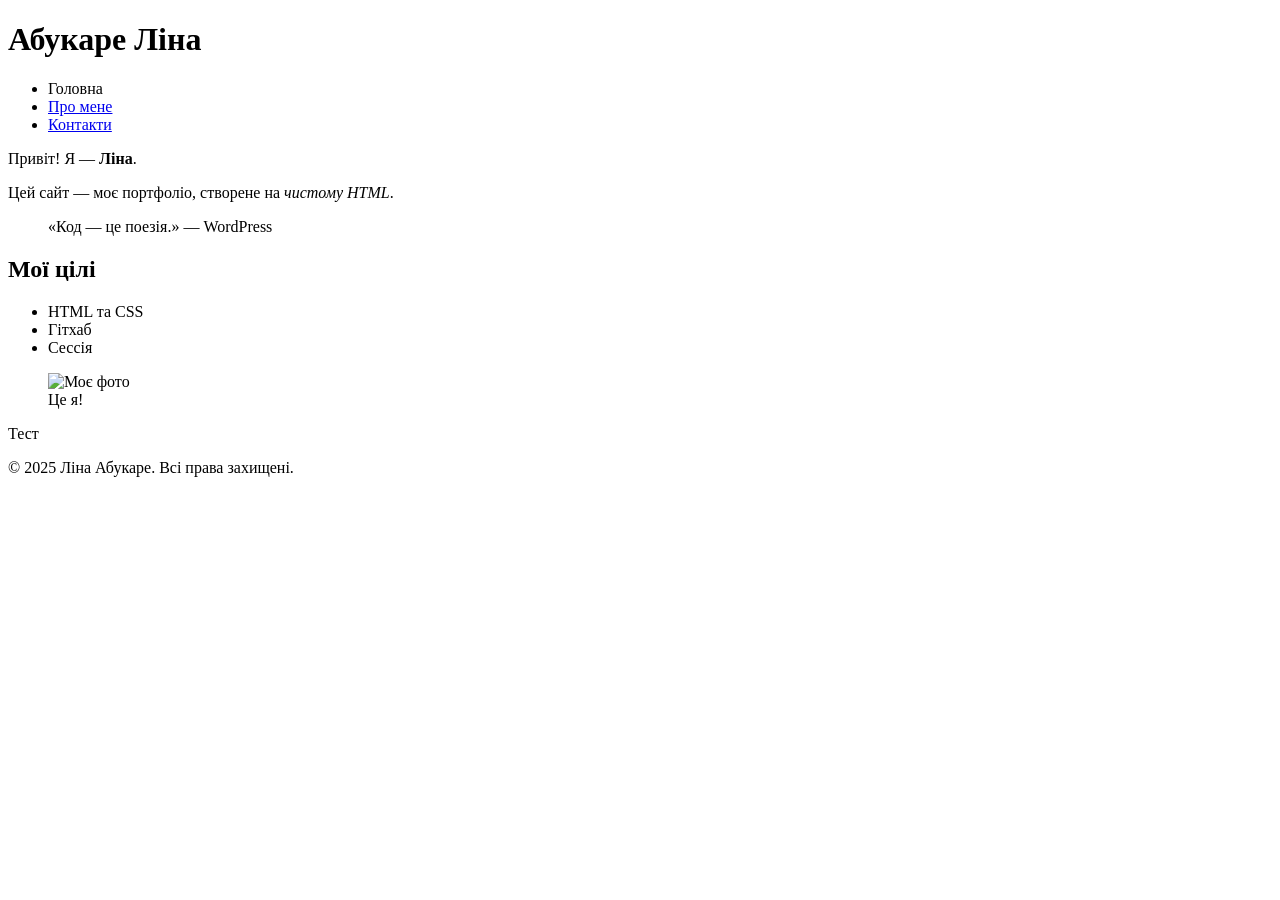
==== index.html @ a72ca7a2 "feat: create basic index.html structure" ====
<!DOCTYPE html>
<html lang="uk">
<head>
  <meta charset="UTF-8">
  <meta name="viewport" content="width=device-width, initial-scale=1.0">
  <meta name="description" content="Моє портфоліо">
  <meta name="author" content="Абукаре Ліна">
  <title>Головна — Портфоліо</title>
</head>
<body>

  <header>
    <h1>Абукаре Ліна</h1>
    <nav>
      <ul>
        <li>Головна</li>
        <li><a href="about.html">Про мене</a></li>
        <li><a href="contacts.html">Контакти</a></li>
      </ul>
    </nav>
  </header>

  <main>
    <section>
      <p>Привіт! Я — <strong>Ліна</strong>.</p>
      <p>Цей сайт — моє портфоліо, створене на <em>чистому HTML</em>.</p>

      <blockquote>«Код — це поезія.» — WordPress</blockquote>

      <h2>Мої цілі</h2>
      <ul>
        <li>HTML та CSS</li>
        <li>Гітхаб</li>
        <li>Сессія</li>
      </ul>

      <figure>
        <img src="images/photo.jpg" alt="Моє фото" width="200">
        <figcaption>Це я!</figcaption>
      </figure>
    </section>

    <aside>
      <p>Тест</p>
    </aside>
  </main>

  <footer>
    <p>&copy; 2025 Ліна Абукаре. Всі права захищені.</p>
  </footer>

</body>
</html>
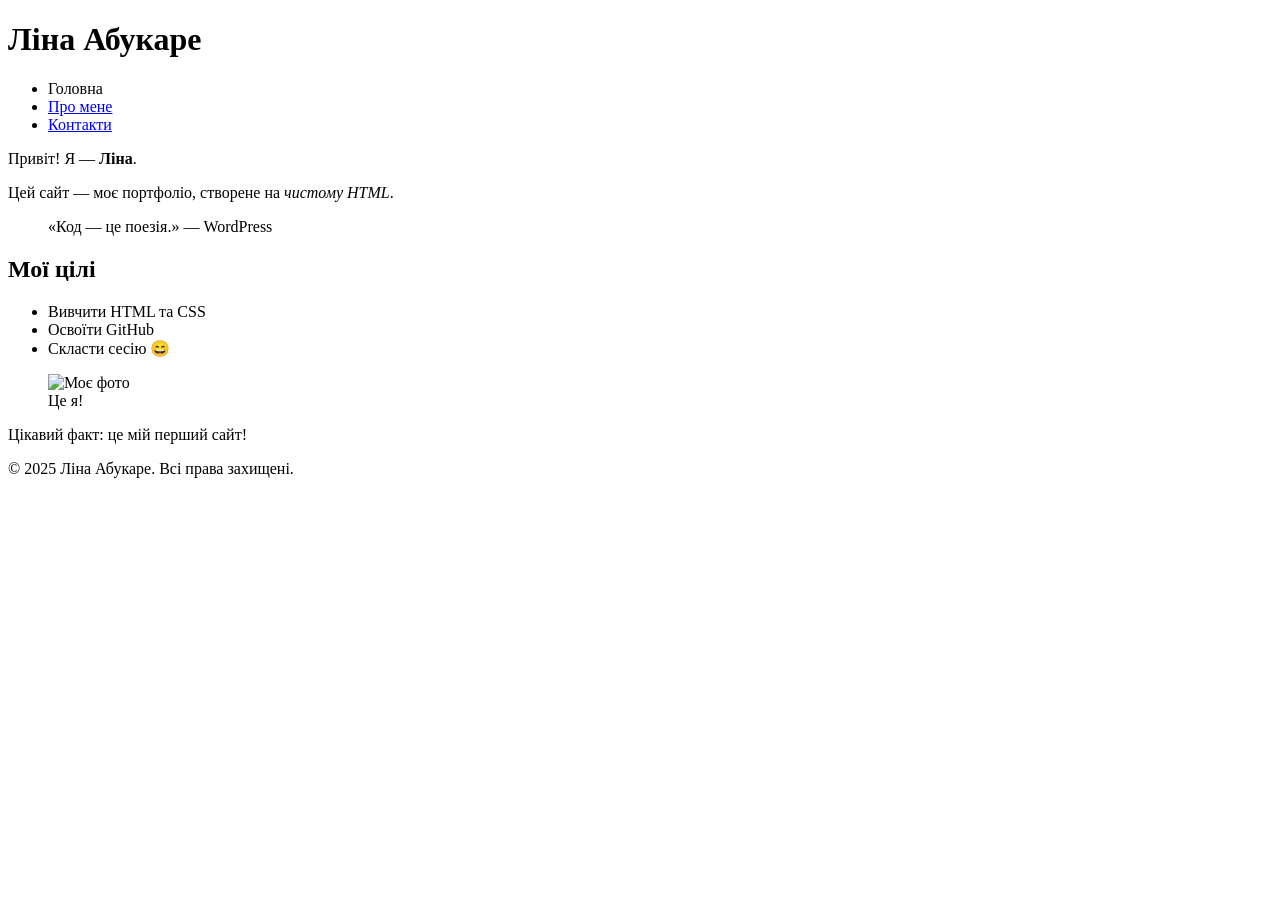
==== commit f2a24525: "fix: correct heading hierarchy on about page" ====
--- a/index.html
+++ b/index.html
@@ -3,14 +3,13 @@
 <head>
   <meta charset="UTF-8">
   <meta name="viewport" content="width=device-width, initial-scale=1.0">
-  <meta name="description" content="Моє портфоліо">
-  <meta name="author" content="Абукаре Ліна">
+  <meta name="description" content="Головна сторінка мого портфоліо"> 
+  <meta name="author" content="Ліна Абукаре"> 
   <title>Головна — Портфоліо</title>
 </head>
 <body>
-
   <header>
-    <h1>Абукаре Ліна</h1>
+    <h1>Ліна Абукаре</h1> 
     <nav>
       <ul>
         <li>Головна</li>
@@ -29,9 +28,9 @@
 
       <h2>Мої цілі</h2>
       <ul>
-        <li>HTML та CSS</li>
-        <li>Гітхаб</li>
-        <li>Сессія</li>
+        <li>Вивчити HTML та CSS</li>   
+        <li>Освоїти GitHub</li>
+        <li>Скласти сесію 😄</li>
       </ul>
 
       <figure>
@@ -41,13 +40,12 @@
     </section>
 
     <aside>
-      <p>Тест</p>
+      <p>Цікавий факт: це мій перший сайт!</p>  
     </aside>
   </main>
 
   <footer>
     <p>&copy; 2025 Ліна Абукаре. Всі права захищені.</p>
   </footer>
-
 </body>
 </html>
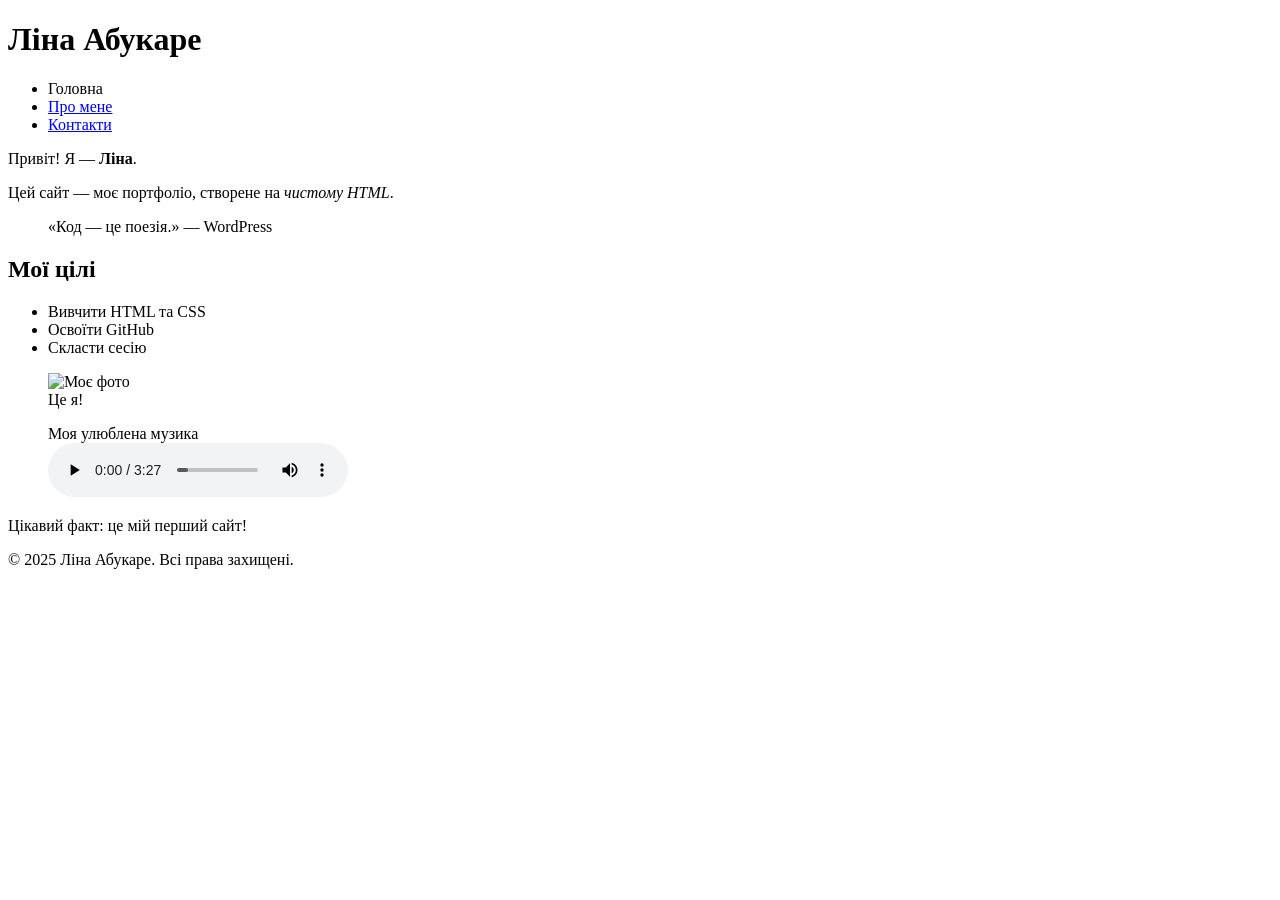
==== commit 123fdbb8: "feat: add audio element to index page" ====
--- a/index.html
+++ b/index.html
@@ -3,13 +3,13 @@
 <head>
   <meta charset="UTF-8">
   <meta name="viewport" content="width=device-width, initial-scale=1.0">
-  <meta name="description" content="Головна сторінка мого портфоліо"> 
-  <meta name="author" content="Ліна Абукаре"> 
+  <meta name="description" content="Головна сторінка мого портфоліо">
+  <meta name="author" content="Ліна Абукаре">
   <title>Головна — Портфоліо</title>
 </head>
 <body>
   <header>
-    <h1>Ліна Абукаре</h1> 
+    <h1>Ліна Абукаре</h1>
     <nav>
       <ul>
         <li>Головна</li>
@@ -28,19 +28,28 @@
 
       <h2>Мої цілі</h2>
       <ul>
-        <li>Вивчити HTML та CSS</li>   
+        <li>Вивчити HTML та CSS</li>
         <li>Освоїти GitHub</li>
-        <li>Скласти сесію 😄</li>
+        <li>Скласти сесію</li>
       </ul>
 
       <figure>
         <img src="images/photo.jpg" alt="Моє фото" width="200">
         <figcaption>Це я!</figcaption>
       </figure>
+
+      <figure>
+        <figcaption>Моя улюблена музика</figcaption>
+        <audio controls>
+          <source src="audio/music.mp3" type="audio/mpeg">
+          Ваш браузер не підтримує аудіо.
+        </audio>
+      </figure>
+
     </section>
 
     <aside>
-      <p>Цікавий факт: це мій перший сайт!</p>  
+      <p>Цікавий факт: це мій перший сайт!</p>
     </aside>
   </main>
 
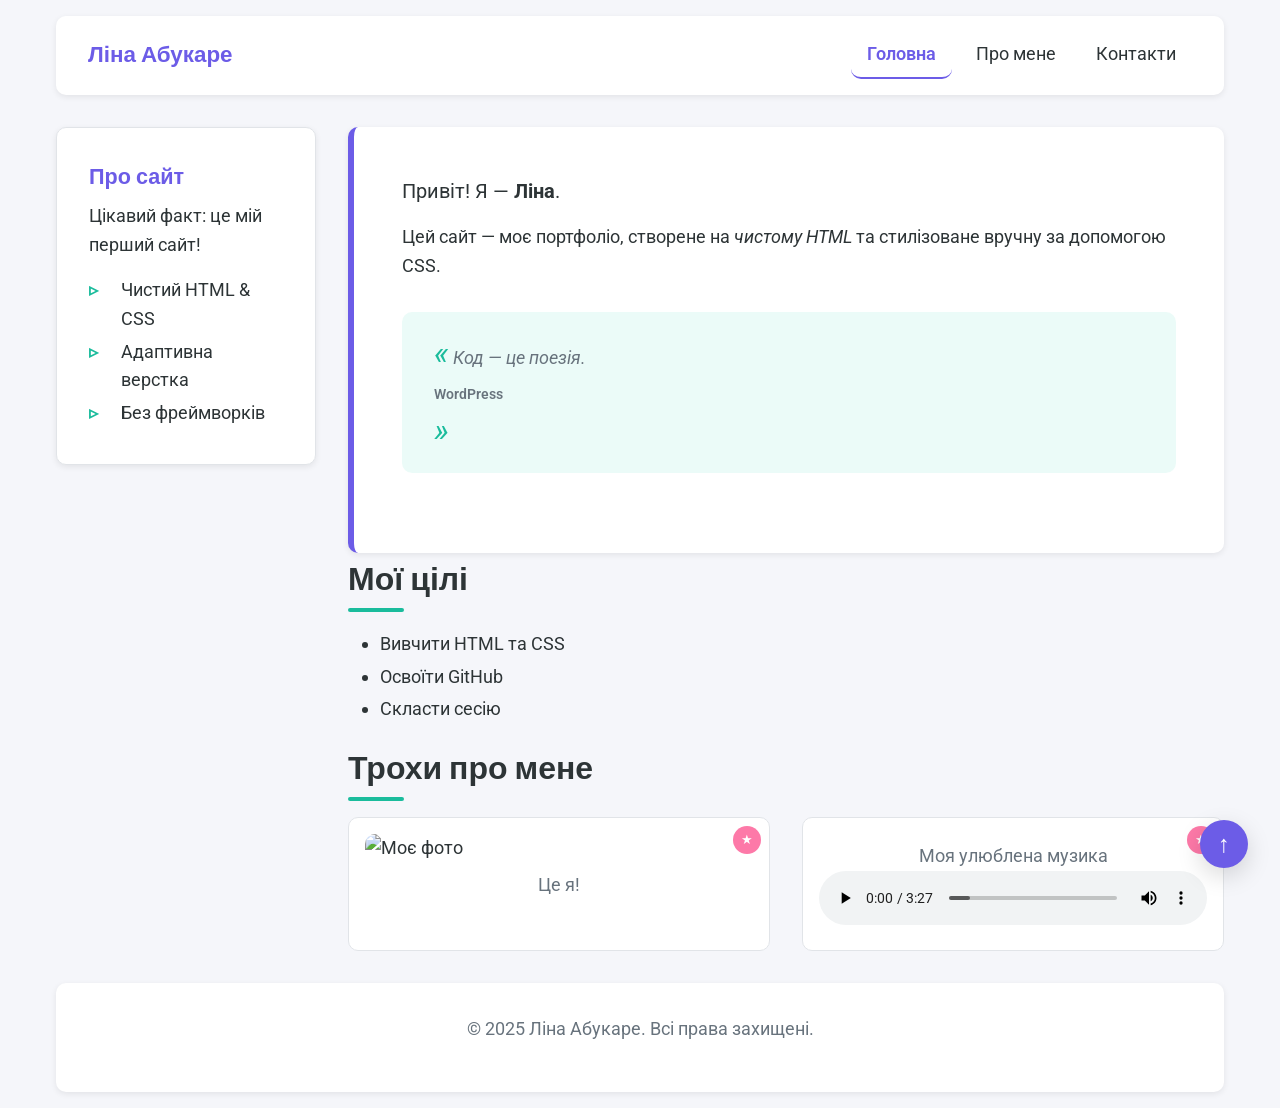
==== commit 5bf69716: "feat: add CSS styles and responsive layout (Labs 2-3)" ====
--- a/index.html
+++ b/index.html
@@ -6,55 +6,82 @@
   <meta name="description" content="Головна сторінка мого портфоліо">
   <meta name="author" content="Ліна Абукаре">
   <title>Головна — Портфоліо</title>
+  <link rel="preconnect" href="https://fonts.googleapis.com">
+  <link rel="preconnect" href="https://fonts.gstatic.com" crossorigin>
+  <link href="https://fonts.googleapis.com/css2?family=Poppins:wght@400;500;600;700&family=Roboto:wght@300;400;500&display=swap" rel="stylesheet">
+  <link rel="stylesheet" href="styles.css">
 </head>
 <body>
-  <header>
-    <h1>Ліна Абукаре</h1>
-    <nav>
-      <ul>
-        <li>Головна</li>
-        <li><a href="about.html">Про мене</a></li>
-        <li><a href="contacts.html">Контакти</a></li>
-      </ul>
-    </nav>
-  </header>
+  <div class="page" id="top">
 
-  <main>
-    <section>
-      <p>Привіт! Я — <strong>Ліна</strong>.</p>
-      <p>Цей сайт — моє портфоліо, створене на <em>чистому HTML</em>.</p>
+    <header class="header">
+      <a href="index.html" class="logo">Ліна Абукаре</a>
+      <nav class="nav">
+        <input type="checkbox" id="menu-toggle" class="menu-toggle">
+        <label for="menu-toggle" class="hamburger" aria-label="Відкрити меню">
+          <span></span>
+          <span></span>
+          <span></span>
+        </label>
+        <ul class="nav-list">
+          <li><a href="index.html" class="nav-link active">Головна</a></li>
+          <li><a href="about.html" class="nav-link">Про мене</a></li>
+          <li><a href="contacts.html" class="nav-link">Контакти</a></li>
+        </ul>
+      </nav>
+    </header>
 
-      <blockquote>«Код — це поезія.» — WordPress</blockquote>
+    <aside class="sidebar">
+      <div class="card sidebar-card">
+        <h3 class="sidebar-title">Про сайт</h3>
+        <p>Цікавий факт: це мій перший сайт!</p>
+        <ul class="sidebar-list">
+          <li>Чистий HTML &amp; CSS</li>
+          <li>Адаптивна верстка</li>
+          <li>Без фреймворків</li>
+        </ul>
+      </div>
+    </aside>
 
-      <h2>Мої цілі</h2>
-      <ul>
-        <li>Вивчити HTML та CSS</li>
-        <li>Освоїти GitHub</li>
-        <li>Скласти сесію</li>
-      </ul>
+    <main class="content">
+      <section class="hero" id="hero">
+        <p class="hero-greeting">Привіт! Я — <strong>Ліна</strong>.</p>
+        <p>Цей сайт — моє портфоліо, створене на <em>чистому HTML</em> та стилізоване вручну за допомогою CSS.</p>
+        <blockquote class="quote">Код — це поезія.<cite>WordPress</cite></blockquote>
+      </section>
 
-      <figure>
-        <img src="images/photo.jpg" alt="Моє фото" width="200">
-        <figcaption>Це я!</figcaption>
-      </figure>
+      <section class="section" id="goals">
+        <h2 class="section-title">Мої цілі</h2>
+        <ul class="goals-list">
+          <li>Вивчити HTML та CSS</li>
+          <li>Освоїти GitHub</li>
+          <li>Скласти сесію</li>
+        </ul>
+      </section>
 
-      <figure>
-        <figcaption>Моя улюблена музика</figcaption>
-        <audio controls>
-          <source src="audio/music.mp3" type="audio/mpeg">
-          Ваш браузер не підтримує аудіо.
-        </audio>
-      </figure>
+      <section class="section" id="media">
+        <h2 class="section-title">Трохи про мене</h2>
+        <div class="media-grid">
+          <figure class="media-card">
+            <img src="images/photo.jpg" alt="Моє фото" class="profile-img">
+            <figcaption>Це я!</figcaption>
+          </figure>
+          <figure class="media-card">
+            <figcaption>Моя улюблена музика</figcaption>
+            <audio controls class="audio-player">
+              <source src="audio/music.mp3" type="audio/mpeg">
+              Ваш браузер не підтримує аудіо.
+            </audio>
+          </figure>
+        </div>
+      </section>
+    </main>
 
-    </section>
+    <footer class="footer">
+      <p>&copy; 2025 Ліна Абукаре. Всі права захищені.</p>
+      <a href="#top" class="back-to-top" aria-label="Нагору">↑</a>
+    </footer>
 
-    <aside>
-      <p>Цікавий факт: це мій перший сайт!</p>
-    </aside>
-  </main>
-
-  <footer>
-    <p>&copy; 2025 Ліна Абукаре. Всі права захищені.</p>
-  </footer>
+  </div>
 </body>
-</html>+</html>
--- a/styles.css
+++ b/styles.css
@@ -0,0 +1,639 @@
+/* =====================================================================
+   CSS Custom Properties (змінні теми) — Лаба 3
+   ===================================================================== */
+:root {
+  /* Кольори (демонстрація трьох форматів: HEX, RGB, HSL) */
+  --color-primary: #6c5ce7;            /* HEX */
+  --color-primary-dark: rgb(88, 74, 209); /* RGB */
+  --color-secondary: hsl(168, 76%, 42%); /* HSL */
+  --color-accent: #fd79a8;
+  --color-bg: #f5f6fa;
+  --color-surface: #ffffff;
+  --color-text: #2d3436;
+  --color-text-muted: hsl(210, 9%, 45%);
+  --color-border: #e1e4e8;
+
+  /* Шрифти з fallback-стеком */
+  --font-main: 'Roboto', Arial, Helvetica, sans-serif;
+  --font-heading: 'Poppins', 'Segoe UI', Tahoma, sans-serif;
+
+  /* Відступи */
+  --spacing-xs: 0.25rem;
+  --spacing-sm: 0.5rem;
+  --spacing-md: 1rem;
+  --spacing-lg: 2rem;
+  --spacing-xl: 3rem;
+
+  /* Інше */
+  --border-radius: 10px;
+  --transition-speed: 0.3s;
+  --shadow-sm: 0 2px 6px rgba(0, 0, 0, 0.08);
+  --shadow-md: 0 8px 24px rgba(0, 0, 0, 0.15);
+  --max-width: 1200px;
+}
+
+/* =====================================================================
+   Загальні стилі / скидання
+   ===================================================================== */
+*,
+*::before,
+*::after {
+  box-sizing: border-box;
+}
+
+body {
+  margin: 0;
+  padding: 0;
+  font-family: var(--font-main);
+  font-size: clamp(0.95rem, 1.5vw, 1.125rem);
+  line-height: 1.6;
+  color: var(--color-text);
+  background-color: var(--color-bg);
+}
+
+/* Адаптивні зображення — Лаба 3 */
+img {
+  max-width: 100%;
+  height: auto;
+  display: block;
+}
+
+/* Гнучка типографіка через clamp() — Лаба 3 */
+h1,
+.page-title {
+  font-family: var(--font-heading);
+  font-size: clamp(1.75rem, 4vw, 3rem);
+  line-height: 1.2;
+  margin: 0 0 var(--spacing-md);
+}
+
+h2,
+.section-title {
+  font-family: var(--font-heading);
+  font-size: clamp(1.25rem, 3vw, 2rem);
+  margin: 0 0 var(--spacing-md);
+}
+
+h3 {
+  font-family: var(--font-heading);
+  font-size: clamp(1.05rem, 2vw, 1.35rem);
+  margin: 0 0 var(--spacing-sm);
+}
+
+p {
+  margin: 0 0 var(--spacing-md);
+}
+
+/* Декоративна лінія під заголовком секції — псевдоелемент (Лаба 2) */
+.section-title::after {
+  content: "";
+  display: block;
+  width: 56px;
+  height: 4px;
+  margin-top: var(--spacing-xs);
+  background-color: var(--color-secondary);
+  border-radius: 2px;
+}
+
+/* Анімація появи елементів — Лаба 3 */
+@keyframes fadeIn {
+  from { opacity: 0; transform: translateY(20px); }
+  to   { opacity: 1; transform: translateY(0); }
+}
+
+.section,
+.hero {
+  animation: fadeIn 0.6s ease both;
+}
+
+/* =====================================================================
+   Макет сторінки на CSS Grid (Mobile First) — Лаба 3
+   ===================================================================== */
+.page {
+  display: grid;
+  grid-template-areas:
+    "header"
+    "content"
+    "sidebar"
+    "footer";
+  grid-template-columns: 1fr;
+  gap: var(--spacing-lg);
+  max-width: var(--max-width);
+  margin: 0 auto;
+  padding: var(--spacing-md);
+}
+
+.header  { grid-area: header; }
+.sidebar { grid-area: sidebar; }
+.content { grid-area: content; }
+.footer  { grid-area: footer; }
+
+/* =====================================================================
+   Хедер та навігація (Flexbox + гамбургер) — Лаби 2, 3
+   ===================================================================== */
+.header {
+  position: sticky;
+  top: 0;
+  z-index: 100;
+  display: flex;
+  flex-wrap: wrap;
+  align-items: center;
+  justify-content: space-between;
+  gap: var(--spacing-md);
+  padding: var(--spacing-md) var(--spacing-lg);
+  background-color: var(--color-surface);
+  border-radius: var(--border-radius);
+  box-shadow: var(--shadow-sm);
+}
+
+.logo {
+  font-family: var(--font-heading);
+  font-size: 1.4rem;
+  font-weight: 700;
+  color: var(--color-primary);
+  text-decoration: none;
+}
+
+.nav {
+  display: flex;
+  align-items: center;
+}
+
+/* Прихований чекбокс, що керує гамбургер-меню (CSS-only) */
+.menu-toggle {
+  display: none;
+}
+
+.hamburger {
+  display: flex;
+  flex-direction: column;
+  gap: 5px;
+  cursor: pointer;
+  padding: var(--spacing-xs);
+}
+
+.hamburger span {
+  width: 28px;
+  height: 3px;
+  border-radius: 2px;
+  background-color: var(--color-text);
+  transition: all var(--transition-speed) ease;
+}
+
+/* Прибрати маркери списку, горизонтальне меню */
+.nav-list {
+  display: none;
+  list-style: none;
+  margin: 0;
+  padding: 0;
+  width: 100%;
+  flex-direction: column;
+  gap: var(--spacing-sm);
+}
+
+/* Розгортання меню при кліку на гамбургер (мобільні) */
+.menu-toggle:checked ~ .nav-list {
+  display: flex;
+}
+
+/* Стилізація посилань навігації + transition (Лаба 3) */
+.nav-link {
+  display: block;
+  padding: var(--spacing-sm) var(--spacing-md);
+  color: var(--color-text);
+  text-decoration: none;
+  border-radius: var(--border-radius);
+  border-bottom: 2px solid transparent;
+  transition: color var(--transition-speed) ease,
+              background-color var(--transition-speed) ease,
+              border-color var(--transition-speed) ease;
+}
+
+.nav-link:hover {
+  color: var(--color-primary);
+  background-color: rgba(108, 92, 231, 0.08);
+}
+
+.nav-link:active {
+  background-color: rgba(108, 92, 231, 0.18);
+}
+
+.nav-link:focus-visible {
+  outline: 3px solid var(--color-accent);
+  outline-offset: 2px;
+}
+
+.nav-link.active {
+  color: var(--color-primary);
+  border-bottom-color: var(--color-primary);
+  font-weight: 600;
+}
+
+/* =====================================================================
+   Бічна панель (sidebar)
+   ===================================================================== */
+.card {
+  background-color: var(--color-surface);
+  border: 1px solid var(--color-border);
+  border-radius: var(--border-radius);
+  padding: var(--spacing-lg);
+  box-shadow: var(--shadow-sm);
+}
+
+.sidebar-title {
+  color: var(--color-primary);
+}
+
+.sidebar-list {
+  margin: var(--spacing-sm) 0 0;
+  padding-left: 0;
+  list-style: none;
+}
+
+/* Псевдоелемент: маркер перед пунктом списку (Лаба 2) */
+.sidebar-list li {
+  position: relative;
+  padding-left: var(--spacing-lg);
+  margin-bottom: var(--spacing-xs);
+}
+
+.sidebar-list li::before {
+  content: "▹";
+  position: absolute;
+  left: 0;
+  color: var(--color-secondary);
+  font-weight: 700;
+}
+
+/* =====================================================================
+   Головна секція / контент
+   ===================================================================== */
+.hero {
+  background-color: var(--color-surface);
+  border-radius: var(--border-radius);
+  padding: var(--spacing-xl);
+  box-shadow: var(--shadow-sm);
+  border-left: 6px solid var(--color-primary);
+}
+
+.hero-greeting {
+  font-size: 1.25rem;
+}
+
+/* Цитата з декоративними лапками — псевдоелементи (Лаба 2) */
+.quote {
+  position: relative;
+  margin: var(--spacing-lg) 0;
+  padding: var(--spacing-md) var(--spacing-lg);
+  background-color: rgba(0, 206, 168, 0.08);
+  border-radius: var(--border-radius);
+  font-style: italic;
+  color: var(--color-text-muted);
+}
+
+.quote::before {
+  content: "«";
+  font-size: 2rem;
+  color: var(--color-secondary);
+  margin-right: var(--spacing-xs);
+}
+
+.quote::after {
+  content: "»";
+  font-size: 2rem;
+  color: var(--color-secondary);
+}
+
+.quote cite {
+  display: block;
+  margin-top: var(--spacing-xs);
+  font-size: 0.85rem;
+  font-style: normal;
+  font-weight: 600;
+}
+
+.goals-list {
+  padding-left: var(--spacing-lg);
+}
+
+.goals-list li {
+  margin-bottom: var(--spacing-xs);
+}
+
+/* Сітка карток (auto-fit + minmax) — Лаба 3 */
+.media-grid {
+  display: grid;
+  grid-template-columns: repeat(auto-fit, minmax(240px, 1fr));
+  gap: var(--spacing-lg);
+}
+
+/* Картка з ефектом підняття + relative/absolute бейдж (Лаби 2, 3) */
+.media-card {
+  position: relative;
+  margin: 0;
+  padding: var(--spacing-md);
+  background-color: var(--color-surface);
+  border: 1px solid var(--color-border);
+  border-radius: var(--border-radius);
+  overflow: hidden;
+  transition: transform var(--transition-speed) ease,
+              box-shadow var(--transition-speed) ease;
+}
+
+.media-card:hover {
+  transform: translateY(-6px);
+  box-shadow: var(--shadow-md);
+}
+
+.media-card figcaption {
+  margin-top: var(--spacing-sm);
+  text-align: center;
+  color: var(--color-text-muted);
+}
+
+/* Декоративний бейдж, позиціонований відносно картки (relative + absolute) */
+.media-card::after {
+  content: "★";
+  position: absolute;
+  top: var(--spacing-sm);
+  right: var(--spacing-sm);
+  z-index: 2;
+  width: 28px;
+  height: 28px;
+  display: flex;
+  align-items: center;
+  justify-content: center;
+  background-color: var(--color-accent);
+  color: #fff;
+  border-radius: 50%;
+  font-size: 0.8rem;
+}
+
+.profile-img {
+  width: 100%;
+  border-radius: var(--border-radius);
+}
+
+.audio-player {
+  width: 100%;
+}
+
+/* Список означень (Про мене) */
+.info-list dt {
+  font-weight: 600;
+  color: var(--color-primary);
+}
+
+.info-list dd {
+  margin: 0 0 var(--spacing-sm);
+}
+
+/* =====================================================================
+   Таблиця — Лаба 2
+   ===================================================================== */
+.table-wrapper {
+  overflow-x: auto; /* горизонтальний скрол на вузьких екранах */
+}
+
+.skills-table {
+  width: 100%;
+  border-collapse: collapse;
+  background-color: var(--color-surface);
+  border-radius: var(--border-radius);
+  overflow: hidden;
+}
+
+.skills-table caption {
+  caption-side: top;
+  text-align: left;
+  padding: var(--spacing-sm) 0;
+  color: var(--color-text-muted);
+  font-style: italic;
+}
+
+.skills-table th,
+.skills-table td {
+  padding: var(--spacing-sm) var(--spacing-md);
+  border: 1px solid var(--color-border);
+  text-align: left;
+}
+
+/* Заголовок таблиці — інший фон та жирний шрифт */
+.skills-table th {
+  background-color: var(--color-primary);
+  color: #fff;
+  font-weight: 600;
+}
+
+/* Зебра — чергування фону рядків */
+.skills-table tbody tr:nth-child(even) {
+  background-color: rgba(108, 92, 231, 0.06);
+}
+
+/* Підсвічування рядка при наведенні */
+.skills-table tbody tr:hover {
+  background-color: rgba(0, 206, 168, 0.12);
+}
+
+/* =====================================================================
+   Форма — Лаба 2
+   ===================================================================== */
+.contact-form {
+  max-width: 560px;
+}
+
+.form-group {
+  margin: 0 0 var(--spacing-lg);
+  padding: var(--spacing-lg);
+  border: 1px solid var(--color-border);
+  border-radius: var(--border-radius);
+  background-color: var(--color-surface);
+}
+
+.form-group legend {
+  padding: 0 var(--spacing-sm);
+  font-family: var(--font-heading);
+  font-weight: 600;
+  color: var(--color-primary);
+}
+
+.contact-form label {
+  display: block;
+  margin: var(--spacing-md) 0 var(--spacing-xs);
+  font-weight: 500;
+}
+
+.field-label {
+  margin: var(--spacing-md) 0 var(--spacing-xs);
+  font-weight: 500;
+}
+
+/* Селектор атрибута — текстові поля (Лаба 2) */
+input[type="text"],
+input[type="email"],
+select,
+textarea {
+  width: 100%;
+  padding: var(--spacing-sm) var(--spacing-md);
+  font-family: inherit;
+  font-size: 1rem;
+  color: var(--color-text);
+  border: 1px solid var(--color-border);
+  border-radius: var(--border-radius);
+  background-color: #fff;
+  transition: border-color var(--transition-speed) ease,
+              box-shadow var(--transition-speed) ease;
+}
+
+textarea {
+  resize: vertical;
+}
+
+/* Стан фокусу полів */
+input[type="text"]:focus,
+input[type="email"]:focus,
+select:focus,
+textarea:focus {
+  outline: none;
+  border-color: var(--color-primary);
+  box-shadow: 0 0 0 3px rgba(108, 92, 231, 0.25);
+}
+
+/* Радіо / чекбокси */
+.choice {
+  display: flex;
+  align-items: center;
+  gap: var(--spacing-sm);
+  font-weight: 400;
+  cursor: pointer;
+}
+
+.choice input {
+  accent-color: var(--color-primary);
+  width: auto;
+}
+
+.consent {
+  margin: var(--spacing-md) 0 var(--spacing-lg);
+}
+
+/* Кнопка з transition (Лаба 3) */
+.btn {
+  display: inline-block;
+  padding: var(--spacing-sm) var(--spacing-xl);
+  font-family: var(--font-heading);
+  font-size: 1rem;
+  font-weight: 600;
+  color: #fff;
+  background-color: var(--color-primary);
+  border: none;
+  border-radius: var(--border-radius);
+  cursor: pointer;
+  transition: background-color var(--transition-speed) ease,
+              box-shadow var(--transition-speed) ease,
+              transform var(--transition-speed) ease;
+}
+
+.btn:hover {
+  background-color: var(--color-primary-dark);
+  box-shadow: var(--shadow-md);
+}
+
+.btn:active {
+  transform: translateY(1px);
+}
+
+.btn:focus-visible {
+  outline: 3px solid var(--color-accent);
+  outline-offset: 2px;
+}
+
+/* =====================================================================
+   Текстові посилання (LVHA + focus) — Лаба 2
+   ===================================================================== */
+.text-link:link    { color: var(--color-primary); }
+.text-link:visited { color: var(--color-primary-dark); }
+.text-link:hover   { color: var(--color-secondary); text-decoration: underline; }
+.text-link:active  { color: var(--color-accent); }
+.text-link:focus-visible {
+  outline: 2px solid var(--color-accent);
+  outline-offset: 2px;
+}
+
+/* =====================================================================
+   Футер та кнопка «Нагору» (fixed) — Лаба 2
+   ===================================================================== */
+.footer {
+  padding: var(--spacing-lg);
+  text-align: center;
+  color: var(--color-text-muted);
+  background-color: var(--color-surface);
+  border-radius: var(--border-radius);
+  box-shadow: var(--shadow-sm);
+}
+
+/* Кнопка «Нагору», зафіксована у правому нижньому куті */
+.back-to-top {
+  position: fixed;
+  bottom: var(--spacing-lg);
+  right: var(--spacing-lg);
+  z-index: 200;
+  width: 48px;
+  height: 48px;
+  display: flex;
+  align-items: center;
+  justify-content: center;
+  font-size: 1.5rem;
+  color: #fff;
+  text-decoration: none;
+  background-color: var(--color-primary);
+  border-radius: 50%;
+  box-shadow: var(--shadow-md);
+  transition: background-color var(--transition-speed) ease,
+              transform var(--transition-speed) ease;
+}
+
+.back-to-top:hover {
+  background-color: var(--color-secondary);
+  transform: translateY(-4px);
+}
+
+.back-to-top:focus-visible {
+  outline: 3px solid var(--color-accent);
+  outline-offset: 2px;
+}
+
+/* =====================================================================
+   Медіа-запити (Mobile First) — Лаба 3
+   ===================================================================== */
+
+/* Планшет: 768px і більше — горизонтальне меню, ховаємо гамбургер */
+@media (min-width: 768px) {
+  .hamburger {
+    display: none;
+  }
+
+  .nav-list {
+    display: flex;
+    flex-direction: row;
+    width: auto;
+    gap: var(--spacing-sm);
+    align-items: center;
+  }
+}
+
+/* Десктоп: 1024px і більше — двоколонковий grid із бічною панеллю */
+@media (min-width: 1024px) {
+  .page {
+    grid-template-areas:
+      "header header"
+      "sidebar content"
+      "footer footer";
+    grid-template-columns: 260px 1fr;
+  }
+
+  .sidebar .card {
+    position: sticky;
+    top: 100px;
+  }
+}
